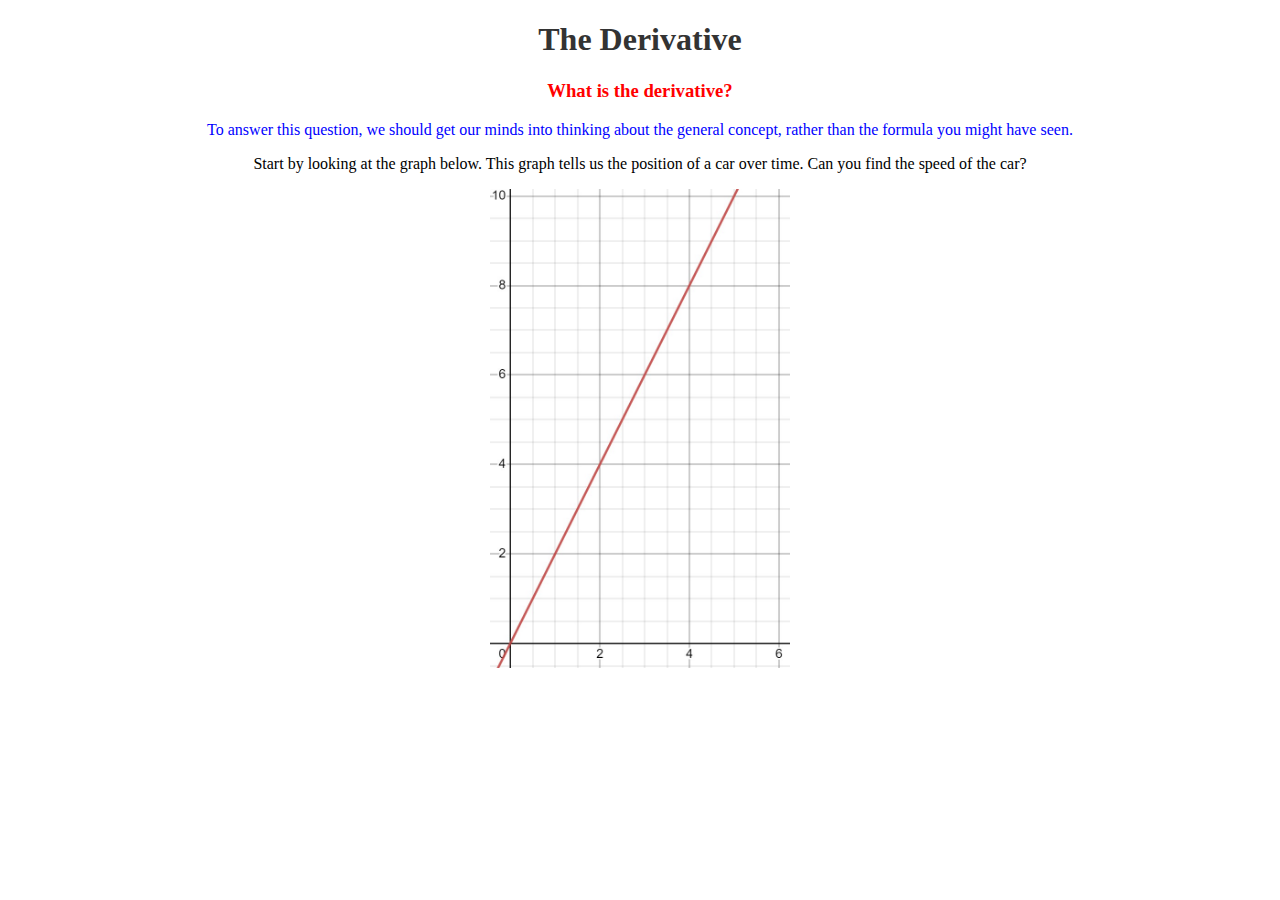
==== Calculus/derivatives.html @ afe83f4f "Add files via upload" ====
<!DOCTYPE html>
<html lang="en">
<head>
  <meta charset="UTF-8">
  <meta name="viewport" content="width=device-width, initial-scale=1.0">
  <title>Derivatives</title>
  <link rel="stylesheet" href="derivatives.css">
</head>
<body>
  <header>
    <h1>The Derivative</h1>
  </header>

  <main>
    <h3 class="question">
      What is the derivative?
    </h3>
    <p class="thinking">
        To answer this question, we should get our minds 
        into thinking about the general concept, rather than the formula you might have seen.
    </p>
  </main>
  <p>
    Start by looking at the graph below. This graph tells us the 
    position of a car over time. Can you find the speed of the car?
  </p>
  <img src="firstgraph.jpg" alt="Position vs time car graph" width="300px">
</body>
</html>
---- Calculus/derivatives.css ----
body {
  text-align: center;
}

h1 {
  color: #333;
}

.question {
  color: red;
}

.thinking {
  color:blue;
  font-size: medium;
}
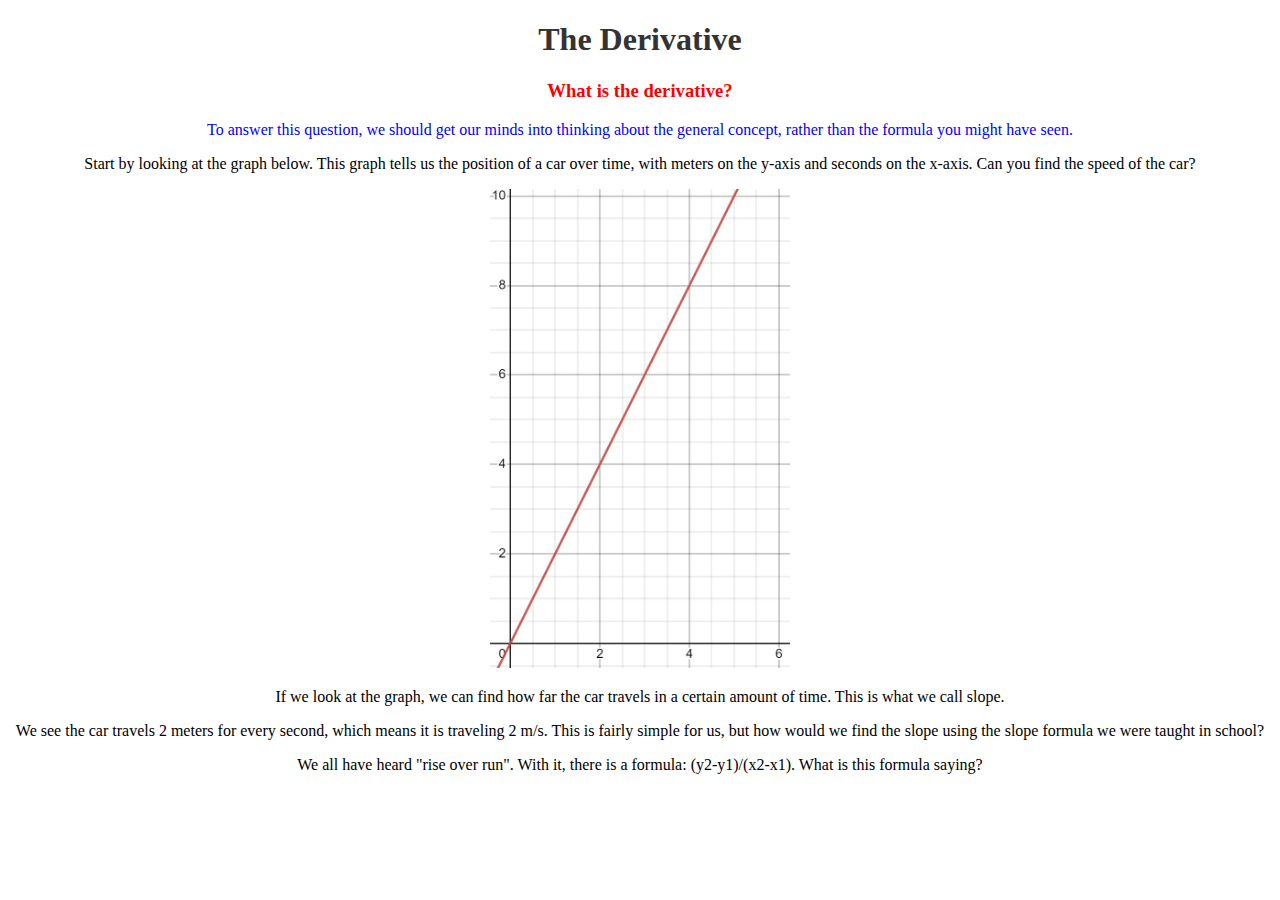
==== commit 4a727850: "Update derivatives.html" ====
--- a/Calculus/derivatives.html
+++ b/Calculus/derivatives.html
@@ -21,9 +21,22 @@
     </p>
   </main>
   <p>
-    Start by looking at the graph below. This graph tells us the 
-    position of a car over time. Can you find the speed of the car?
+    Start by looking at the graph below. This graph tells us the position of a car over time,
+    with meters on the y-axis and seconds on the x-axis. Can you find the speed of the car?
   </p>
   <img src="firstgraph.jpg" alt="Position vs time car graph" width="300px">
+  <p>
+    If we look at the graph, we can find how far the car travels in a certain amount of time.
+    This is what we call slope.
+  </p>
+  <p>
+    We see the car travels 2 meters for every second, which means it is traveling 2 m/s.
+    This is fairly simple for us, but how would we find the slope using the slope
+    formula we were taught in school?
+  </p>
+  <p>
+    We all have heard "rise over run". With it, there is a formula: (y2-y1)/(x2-x1). 
+    What is this formula saying?
+  </p>
 </body>
-</html>+</html>
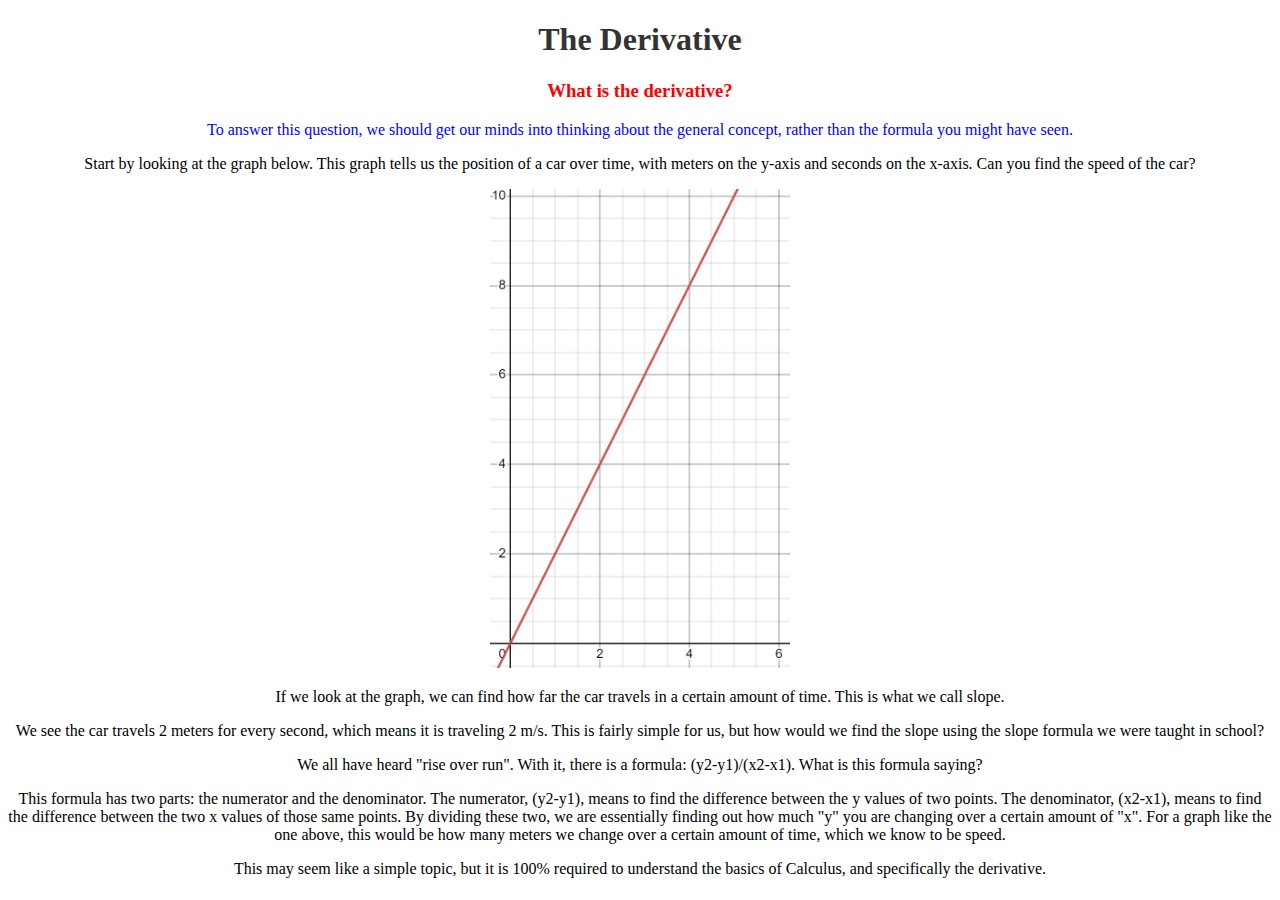
==== commit 97babe43: "Update derivatives.html" ====
--- a/Calculus/derivatives.html
+++ b/Calculus/derivatives.html
@@ -19,24 +19,36 @@
         To answer this question, we should get our minds 
         into thinking about the general concept, rather than the formula you might have seen.
     </p>
+    <p>
+      Start by looking at the graph below. This graph tells us the position of a car over time,
+      with meters on the y-axis and seconds on the x-axis. Can you find the speed of the car?
+    </p>
+    <img src="firstgraph.jpg" alt="Position vs time car graph" width="300px">
+    <p>
+      If we look at the graph, we can find how far the car travels in a certain amount of time.
+      This is what we call slope.
+    </p>
+    <p>
+      We see the car travels 2 meters for every second, which means it is traveling 2 m/s.
+      This is fairly simple for us, but how would we find the slope using the slope
+      formula we were taught in school?
+    </p>
+    <p>
+      We all have heard "rise over run". With it, there is a formula: (y2-y1)/(x2-x1). 
+      What is this formula saying?
+    </p>
+    <p>
+      This formula has two parts: the numerator and the denominator. The numerator, (y2-y1), 
+      means to find the difference between the y values of two points. The denominator, 
+      (x2-x1), means to find the difference between the two x values of those same points.
+      By dividing these two, we are essentially finding out how much "y" you are changing 
+      over a certain amount of "x". For a graph like the one above, this would be how many
+      meters we change over a certain amount of time, which we know to be speed.
+    </p>
+    <p>
+      This may seem like a simple topic, but it is 100% required to understand the basics of 
+      Calculus, and specifically the derivative.
+    </p>
   </main>
-  <p>
-    Start by looking at the graph below. This graph tells us the position of a car over time,
-    with meters on the y-axis and seconds on the x-axis. Can you find the speed of the car?
-  </p>
-  <img src="firstgraph.jpg" alt="Position vs time car graph" width="300px">
-  <p>
-    If we look at the graph, we can find how far the car travels in a certain amount of time.
-    This is what we call slope.
-  </p>
-  <p>
-    We see the car travels 2 meters for every second, which means it is traveling 2 m/s.
-    This is fairly simple for us, but how would we find the slope using the slope
-    formula we were taught in school?
-  </p>
-  <p>
-    We all have heard "rise over run". With it, there is a formula: (y2-y1)/(x2-x1). 
-    What is this formula saying?
-  </p>
 </body>
 </html>
